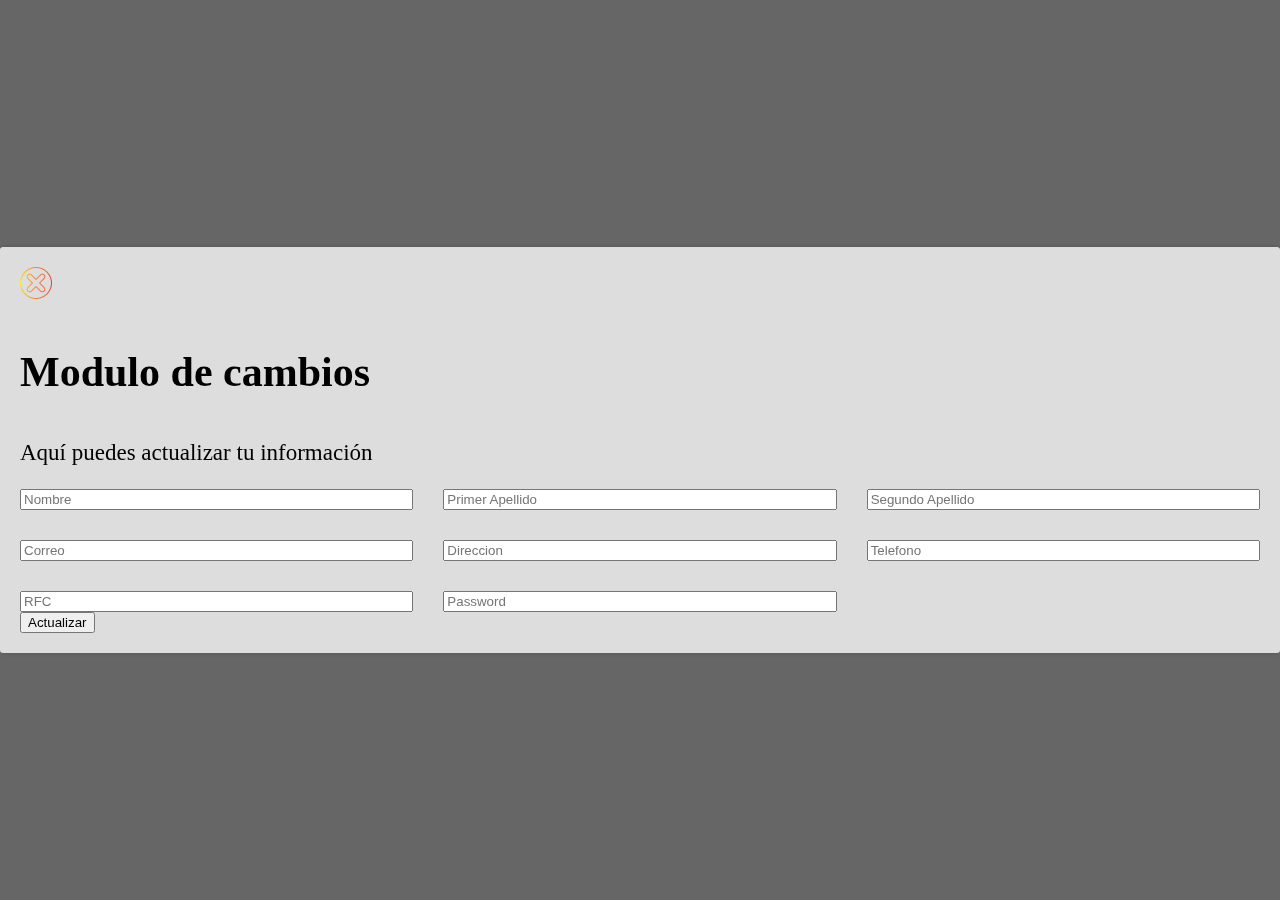
==== index.html @ e29eb9af "Arreglando BD" ====
<!DOCTYPE html>
<html lang="en">
<head>
    <meta charset="UTF-8">
    <meta http-equiv="X-UA-Compatible" content="IE=edge">
    <meta name="viewport" content="width=device-width, initial-scale=1.0">
    <link rel="stylesheet" href="/assets/css/style.css">
    <title>Document</title>
</head>
<body>
    <div class="overlay">
        <div class="popup container">
            <a href="#" id="btn_cerrar" class="cerrar_popup"><img src="/assets/img/boton-cerrar.png" alt=""></a>
            <h3>Modulo de cambios</h3>
            <p>Aquí puedes actualizar tu información</p>
            <div class="contenedor-inputs">
                <input type="text" placeholder="Nombre">
                <input type="text" placeholder="Primer Apellido">
                <input type="text" placeholder="Segundo Apellido">
                <input type="text" placeholder="Correo">
                <input type="text" placeholder="Direccion">
                <input type="text" placeholder="Telefono">
                <input type="text" placeholder="RFC">
                <input type="text" placeholder="Password">
            </div>
            <input type="submit" class="btn_submit" value="Actualizar">
        </div>
    </div>
</body>
</html>
---- assets/css/style.css ----
:root{
    --fuentePrincipal: 'Lato', sans-serif;
    --fuenteHeadings: 'Lobster Two', cursive;
    --grape: #94618e;
    --Eggplant: #88d317;
    --plum: #24041d;
    --shadow: #535353;


}
body{
    transition: all 500ms ease-out;
}
html{
    box-sizing: border-box;
    font-size: 62.5%;
}
*, :before, *:after{
    box-sizing: inherit;
}
/** Globales **/
a{
    text-decoration: none;
    font-size: 2.3rem;
}
h1, h2, h3, h4, h5{
    font-family: var(--fuenteHeadings);
    line-height: 1.2;
}
h1{
    font-size: 5.2rem;
}
h2{
    font-size: 4.5rem;
}
h3{
    font-size: 4.2rem;
}
h4{
    font-size: 3.8rem;
}
h5{
    font-size: 2.5rem;
}
img{
    max-width: 100%;
}
p{
    font-size: 2.3rem;
    font-weight: normal;
}
li{
    font-size: 1.8rem;
    font-weight: normal;
    margin-top: 5px;
}
@media(max-width:768px){
    p{
        font-size: 1.7rem;
    }
}
@media(max-width:450px){
    p{
        font-size: 1.3rem;
    }
}
.center{
    text-align: center;
}
a{
    color: var(--Eggplant);
}
a:hover{
    color: var(--Eggplant);
}
.titulo{
    color: var(--plum);
}
.blanco{
    color:#fff;
}
.font-10{
    font-size: 10px;
}
.espacio{
    height: 80px;
}
.contain{
    object-fit: contain;
}
/* Slider */
.lista{
    list-style: none;
}
.slide1{
background-image: url(/assets/img/s-1.jpg);
height: 100vh;
background-size: cover;
background-repeat: no-repeat;
background-position: top center;
}
.slide2{
background-image: url(/assets/img/s-2.jpg);
height: 100vh;
background-size: cover;
background-repeat: no-repeat;
background-position: top center;
}
.slide3{
background-image: url(/assets/img/s-3.jpg);
height: 100vh;
background-size: cover;
background-repeat: no-repeat;
background-position: top center;
}
.icono_carrusel{
    visibility: hidden;
}
.color{
    margin: 0 -15% -30px -15%;
    height: 103%;
    background-color: #24041d9f;
}

.resize{
    width: 0;
}
.flex{
   display: flex!important;
   text-align: center;
   justify-content: center;
   flex-direction: column;
}
.nosotros{
    display: grid;
    grid-template-columns: repeat(2, 1fr);
    gap: 50px;
}
.nosotros__imagen{
    display: flex;
    justify-content: center;
    align-items: center;
}
@media(max-width:768px){
    .nosotros{
        display: flex;
        flex-direction: column;
    }  
}
/*Tienda*/
.articulos{
    background-color: var(--grape);
}
.imagen__perro{
    background-image: url(/assets/img/perro1.jpg);
    height: 400px;
    background-size: cover;
    background-position: center center;
    background-repeat: no-repeat;
   /*  transition: all 500ms ease-out; */
}
.imagen__gato{
    background-image: url(/assets/img/gato1.jpg);
    height: 400px;
    background-size: cover;
    background-position: center center;
    background-repeat: no-repeat;
  
}
.imagen__otros{
    background-image: url(/assets/img/tortuga1.jpg);
    height: 400px;
    background-size: cover;
    background-position: center center;
    background-repeat: no-repeat;
}
.art_tarjetas{
    display: grid;
    grid-template-columns: repeat(3, 1fr);
}
@media(max-width:768px){
    .art_tarjetas{
        display: grid;
        grid-template-columns: repeat(2, 1fr);
    } 
    .art_tar-p{
        grid-column: 1 / 3;
    }
}
@media(max-width:430px){
    .art_tarjetas{
        display: flex;
        flex-direction: column;
    } 
}
/*Efecto Overlay */
.art1__perro{
    position: relative;
    overflow: hidden;
}
.capa{
    position: absolute;
    top: 0;
    width: 100%;
    height: 100%;
    background-color: #436b0794;
    transition: all 500ms ease-out;
    opacity: 0;
    text-align: center;
    padding: 2rem;
    display: flex;
    justify-content: center;
    flex-direction: column;
}
.capa:hover{
    opacity: 1;

}
.cuenta{
    border: 1px #e2e2e2 solid;
    padding: 2rem;
    border-radius: 30px;
    box-shadow: 10px 10px 10px rgb(189, 189, 189);
}
.btn{
    color: white;
    font-size: 2.5rem;
    background-color: var(--Eggplant);
    border-radius: 30px;
    box-shadow: 5px 5px 5px rgb(189, 189, 189);
}
@media(max-width:768px){
    .btn{
        width: 100%;
    }
}
.btn:hover{
    color: white;
    background-color: #588811;
}
.footer{
    background-color: var(--plum);
    background-image: url(/assets/img/footer-bg.png);
    background-size: cover;
}
.foot__imagen{
    display: flex;
    padding: 2rem;
}
@media(max-width:900px){
    .foot__imagen{
        justify-content: center;
    }
}
.grid{
    display: flex;
    justify-content: space-between;
}

.redes__imagenes{
    display: flex;
    justify-content: space-between;
    cursor: pointer;
}
@media(max-width:900px){
    .grid{
        display: flex;
        flex-direction: column;
    }
}
.footer-enlaces{
    font-size: 2rem;
    color: #fff;
    text-decoration: none;
    text-align: left;
    margin: 0;
    line-height: 1;
}
.footer-enlaces:hover{
    color: var(--Eggplant);
}
@media(max-width:800px){
    .footer-enlaces{
        font-size: 1.5rem;
        text-align: center;
    }
}
.terminos{
    margin-bottom: 1rem;
}
#QuienesSomos{
transition: all 300ms;;
}
/*Login*/
.body{
    background-image: url(/assets/img/pexels-tina-nord-7324407.jpg);    background-size: cover;
    background-repeat: no-repeat;
    background-position: center center;
    background-attachment: fixed;
}
main{
    width: 100%;
 padding: 20px;
 margin: auto;
 margin-top: 100px;
}
.contenedor__todo{
    width: 100%;
    max-width: 800px;
    margin: auto;
    position: relative;
}
.caja__trasera{
    width: 100%;
    display: flex;
    justify-content: center;
    backdrop-filter: blur(100%);
    background-color: #24041dea;

}
.caja__trasera div{
margin: 100px 40px;
transition: all 500ms;
}
.caja__trasera div p,
.caja__trasera div button{
    margin-top: 20px;
    
}
.caja__trasera button{
    padding: 10px 40px;
    background-color: transparent;
    font-size: 17px;
    font-weight: bold;
    cursor: pointer;
    color: #fff;
    outline: none;
    transition: all 300ms;
}
.caja__trasera button:hover{
    background-color: #fff;
    color: var(--plum);
}
@media(min-width:850px){
    .caja__trasera-login{
        display: block!important;
    }
    .caja__trasera-register{
        display: block!important;
    }

}
/* FORMULARIOS DEL LOGIN Y REGISTER */
.contenedor__login-register{
    display: flex;
    align-items: center;
    width: 100%;
    max-width: 380px;
    position: relative;
    top:-190px;
    left: 10px;

    transition: left 500ms cubic-bezier(0.175, 0.885, 0.320, 1.275);
}
.contenedor__login-register form{
    width: 100%;
    padding: 40px 20px;
    background: rgb(148,97,142);
    background: linear-gradient(27deg, rgba(148,97,142,1) 16%, rgba(223,145,214,1) 45%, rgba(148,97,142,1) 90%); 
    position: absolute;
    border-radius: 20px;
}
.contenedor__login-register form h2{
    text-align: center;
    margin-bottom: 20px;
    color: var(--plum);

}
.contenedor__login-register form input{
    width: 100%;
    margin-top: 0.5rem;
    padding: 10px;
    border: none;
    background: #f2f2f2;
    font-size: 16px;
    outline: none;
}
.contenedor__login-register form button{
    padding: 10px 40px;
    background-color: var(--plum);
    font-size: 17px;
    font-weight: bold;
    cursor: pointer;
    color: #fff;
    outline: none;
    transition: all 300ms;
    margin-top: 10px;
}
.contenedor__login-register form button:hover{
    background-color: #fff;
    color: var(--plum);   
}
.formulario__login{
    opacity: 1;
    display: block;
    padding:  72px 15px!important ;
    margin: 0;
}
.form__register{
    display: none;
}
.formulario__login input{
    margin: 2rem 0;
}
/* Trabajando en el RESPONSIVE WEB DESING*/
@media screen and (max-width: 850px){
    main{
        margin-top: 10px;
    }
    .caja__trasera{
        max-width: 350px;
        height: 300px;
        flex-direction: column;
        margin: auto;
    }

    .caja__trasera div{
        margin: 0;
        position: absolute;
    }
    /* Formularios */
    .contenedor__login-register{
        top:-40px;
        left: -3px;
        margin: auto;
    }
    .contenedor__login-register form{
        position: relative;
    }
    .formulario__login{
        padding: 35px 15px !important;
    }
}
.Qs{
    display: flex;
    justify-content: center;
}
.QS__titulo{
    border-left: 15px var(--plum) solid;
    width: 30%;
}
.Qs__span{
    font-weight: bold;
    font-size: 4rem;
    color: var(--plum);
    font-family: var(--fuenteHeadings);
}
@media (max-width:1148px) {
    .QS__titulo{
        width: 50%;
    }
}
@media (max-width:500px) {
    .QS__titulo{
        width: 80%;
    }
}
.Qs_card{
    margin-top: 10px;
    border: 2px var(--plum) dashed;
}
.Petempresa{
    display: grid;
    grid-template-columns: repeat(2, 1fr);
    background-image: url(/petfashion\(2\)/assets/img/perrocontraje.jpg);
    background-position: center center;
    background-repeat: no-repeat;
    background-size: cover;
    background-attachment: fixed;
    text-align: justify;
    line-height: 1.2;
}
@media(max-width:900px){
    .Petempresa{
        background-position: 85% center;
    }
}
.mision, .vision {
    padding: 5rem 2rem;
    color: #fff;
}
.mision{
    background-color: #535353b0;
}
.vision{
    background-color:  #94618ebe;
}
ul.conimagen {list-style-image:url("/assets/img/pata.png");

    list-style-position:inside;}
/*Tabla*/
.bg-verde{
    background-color: var(--Eggplant);
}
.margin-cero{
    margin: 0;
}
.grid-2{
    display: grid;
    grid-template-columns: repeat(2, 1fr);
}
@media (max-width:500px) {
    .grid-2{
        display: flex;
        justify-content: center;
        flex-wrap: wrap;
    }
}
.tabla{
    margin-right: 10px;
    border-radius: 20px;
}
.celda{
    background-color: #fff;
    border: 2px var(--grape) solid;
    border-bottom: none;
    font-size: 1.5rem;
    padding: 1rem;
}
.celda:last-of-type{
    border-bottom: 2px var(--grape) solid;
}
.bg-morado{
    background-color: var(--grape);
    color: #fff;
}
/* facturacion */
.campo__field{
     width: 100%;
    margin-top: 0.5rem;
    padding: 10px;
    border: none;
    background: #f2f2f2;
    font-size: 16px;
    outline: none;
}
.boton{
    padding: 10px 40px;
    background-color: var(--plum);
    font-size: 17px;
    font-weight: bold;
    cursor: pointer;
    color: #fff;
    outline: none;
    transition: all 300ms;
    margin-top: 10px;
}
.boton:hover{
    background-color: #fff;
    color: var(--plum);
}
.formulario{
    background-color: #e1e1e1;
    padding: 2rem;
    border-left: 5px var(--shadow) solid;
    border-bottom: 5px var(--shadow) solid;
    border-radius: 20px;
}
/* overlay */
.overlay{
    background-color: rgba(0, 0, 0, 0.6);
    position: fixed;
    top: 0;
    bottom: 0;
    left: 0;
    right: 0;
    display: flex;
    flex-direction: column;
    justify-content: center;
    transition: .3 ease all;
   
}
.inactive{
    visibility: hidden;
}
.active{
    visibility: visible;
}
.contenedor-inputs{
    display: grid;
    grid-template-columns: repeat(3, 1fr);
    gap: 3rem;
}

.w-60{
    width: 20%;
}
@media (max-width:1100px) {
    .w-60{
        width: 40%;
    }
}
@media (max-width:768px) {
    .w-60{
        width: 100%;
    }
    .contenedor-inputs{
        display: grid;
        grid-template-columns: repeat(2, 1fr);
        gap: 1rem;
    }
}
.popup{
    background-color: #dddddd;
    box-shadow: 0px 0px 5px 0px var(--shadow);
    border-radius: 3px;
    padding: 20px;


}
.grid-cards{
    display: grid;
    grid-template-columns: repeat(3, 1fr);
    gap: 5rem
}
@media (max-width:768px) {
    .grid-cards{
        display: flex;
        justify-content: space-evenly;
        flex-wrap: wrap;
        gap: 5rem
    }
}
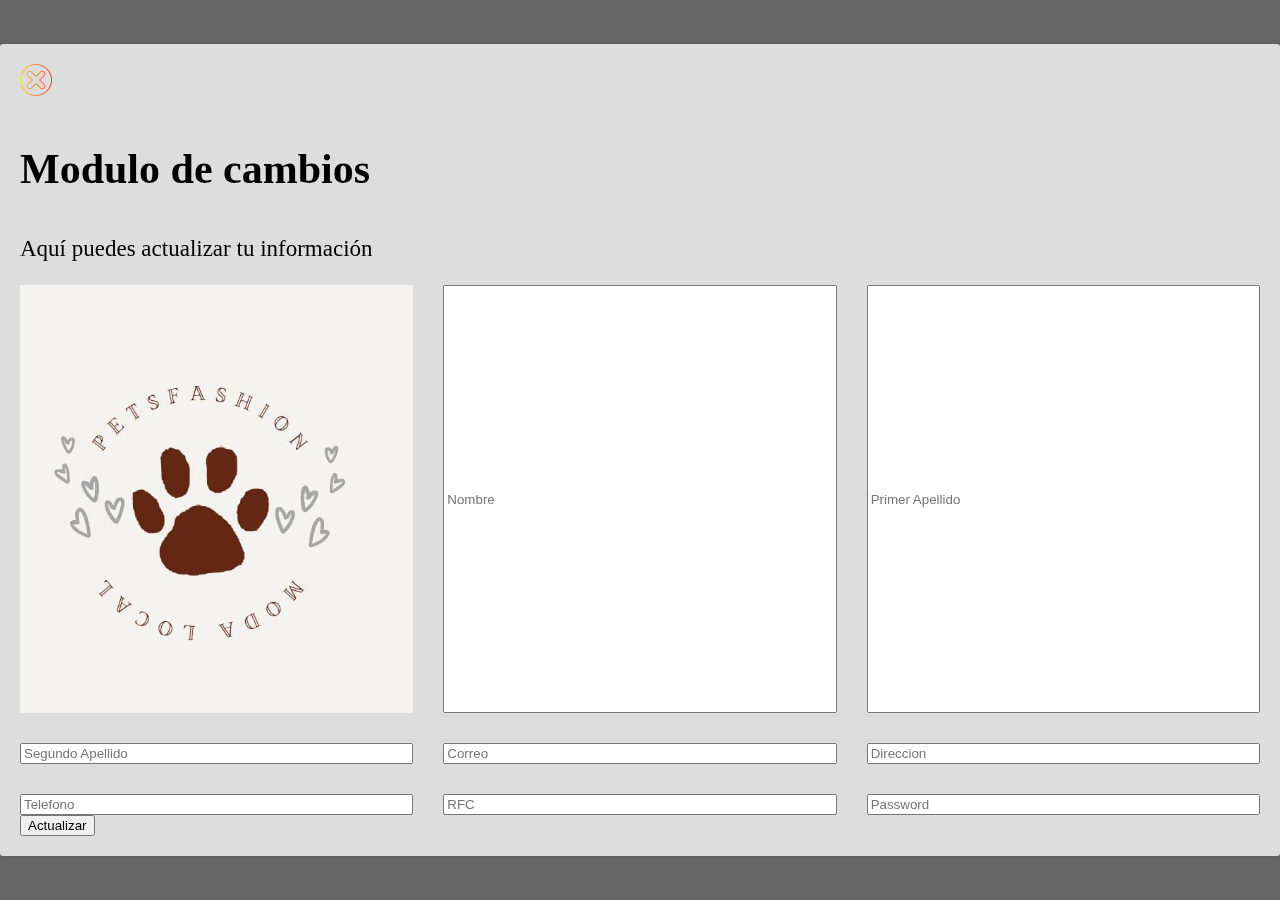
==== commit 163f0f63: "carrousel y contacto" ====
--- a/index.html
+++ b/index.html
@@ -14,6 +14,7 @@
             <h3>Modulo de cambios</h3>
             <p>Aquí puedes actualizar tu información</p>
             <div class="contenedor-inputs">
+                <img src="/assets/img/logo.jpg" alt="">
                 <input type="text" placeholder="Nombre">
                 <input type="text" placeholder="Primer Apellido">
                 <input type="text" placeholder="Segundo Apellido">
--- a/assets/css/style.css
+++ b/assets/css/style.css
@@ -87,6 +87,9 @@
 }
 .contain{
     object-fit: contain;
+}
+.cover{
+    object-fit: cover;
 }
 /* Slider */
 .lista{
@@ -630,4 +633,266 @@
         flex-wrap: wrap;
         gap: 5rem
     }
-}+}
+/* carousel */
+.heading {
+    text-align: center;
+    color: #454343;
+    font-size: 30px;
+    font-weight: 700;
+    position: relative;
+    margin-bottom: 70px;
+    text-transform: uppercase;
+    z-index: 999;
+}
+.white-heading{
+    color: #ffffff;
+}
+.heading:after {
+    content: ' ';
+    position: absolute;
+    top: 100%;
+    left: 50%;
+    height: 40px;
+    width: 180px;
+    border-radius: 4px;
+    transform: translateX(-50%);
+    background: url(img/heading-line.png);
+    background-repeat: no-repeat;
+    background-position: center;
+}
+.white-heading:after {
+    background: url(https://i.ibb.co/d7tSD1R/heading-line-white.png);
+    background-repeat: no-repeat;
+    background-position: center;
+}
+
+.heading span {
+    font-size: 18px;
+    display: block;
+    font-weight: 500;
+}
+.white-heading span {
+    color: #ffffff;
+}
+/*-----Testimonial-------*/
+
+.testimonial:after {
+    position: absolute;
+    top: -0 !important;
+    left: 0;
+    content: " ";
+    background: url(img/testimonial.bg-top.png);
+    background-size: 100% 100px;
+    width: 100%;
+    height: 100px;
+    float: left;
+    z-index: 99;
+}
+
+.testimonial {
+    min-height: 375px;
+    position: relative;
+    background: url(https://i.ibb.co/PTJDkgb/testimonials.jpg);
+    padding-top: 50px;
+    padding-bottom: 50px;
+    background-position: center;
+        background-size: cover;
+}
+#testimonial4 .carousel-inner:hover{
+  cursor: -moz-grab;
+  cursor: -webkit-grab;
+}
+#testimonial4 .carousel-inner:active{
+  cursor: -moz-grabbing;
+  cursor: -webkit-grabbing;
+}
+#testimonial4 .carousel-inner .item{
+  overflow: hidden;
+}
+
+.testimonial4_indicators .carousel-indicators{
+  left: 0;
+  margin: 0;
+  width: 100%;
+  font-size: 0;
+  height: 20px;
+  bottom: 15px;
+  padding: 0 5px;
+  cursor: e-resize;
+  overflow-x: auto;
+  overflow-y: hidden;
+  position: absolute;
+  text-align: center;
+  white-space: nowrap;
+}
+.testimonial4_indicators .carousel-indicators li{
+  padding: 0;
+  width: 14px;
+  height: 14px;
+  border: none;
+  text-indent: 0;
+  margin: 2px 3px;
+  cursor: pointer;
+  display: inline-block;
+  background: #ffffff;
+  -webkit-border-radius: 100%;
+  border-radius: 100%;
+}
+.testimonial4_indicators .carousel-indicators .active{
+  padding: 0;
+  width: 14px;
+  height: 14px;
+  border: none;
+  margin: 2px 3px;
+  background-color: #9dd3af;
+  -webkit-border-radius: 100%;
+  border-radius: 100%;
+}
+.testimonial4_indicators .carousel-indicators::-webkit-scrollbar{
+  height: 3px;
+}
+.testimonial4_indicators .carousel-indicators::-webkit-scrollbar-thumb{
+  background: #eeeeee;
+  -webkit-border-radius: 0;
+  border-radius: 0;
+}
+
+.testimonial4_control_button .carousel-control{
+  top: 175px;
+  opacity: 1;
+  width: 40px;
+  bottom: auto;
+  height: 40px;
+  font-size: 10px;
+  cursor: pointer;
+  font-weight: 700;
+  overflow: hidden;
+  line-height: 38px;
+  text-shadow: none;
+  text-align: center;
+  position: absolute;
+  background: transparent;
+  border: 2px solid #ffffff;
+  -webkit-border-radius: 100%;
+  border-radius: 100%;
+  -webkit-box-shadow: none;
+  box-shadow: none;
+  -webkit-transition: all 0.6s cubic-bezier(0.3,1,0,1);
+  transition: all 0.6s cubic-bezier(0.3,1,0,1);
+}
+.testimonial4_control_button .carousel-control.left{
+  left: 7%;
+  top: 50%;
+  right: auto;
+}
+.testimonial4_control_button .carousel-control.right{
+  right: 7%;
+  top: 50%;
+  left: auto;
+}
+.testimonial4_control_button .carousel-control.left:hover,
+.testimonial4_control_button .carousel-control.right:hover{
+  color: #000;
+  background: #fff;
+  border: 2px solid #fff;
+}
+
+.testimonial4_header{
+  top: 0;
+  left: 0;
+  bottom: 0;
+  width: 550px;
+  display: block;
+  margin: 30px auto;
+  text-align: center;
+  position: relative;
+}
+.testimonial4_header h4{
+  color: #ffffff;
+  font-size: 30px;
+  font-weight: 600;
+  position: relative;
+  letter-spacing: 1px;
+
+}
+
+.testimonial4_slide{
+  top: 0;
+  left: 0;
+  right: 0;
+  bottom: 0;
+  width: 70%;
+  margin: auto;
+  padding: 20px;
+  position: relative;
+  text-align: center;
+}
+.testimonial4_slide img {
+    top: 0;
+    left: 0;
+    right: 0;
+    width: 136px;
+    height: 136px;
+    margin: auto;
+    display: block;
+    color: #f2f2f2;
+    font-size: 18px;
+    line-height: 46px;
+    text-align: center;
+    position: relative;
+    border-radius: 50%;
+    box-shadow: -6px 6px 6px rgba(0, 0, 0, 0.23);
+    -moz-box-shadow: -6px 6px 6px rgba(0, 0, 0, 0.23);
+    -o-box-shadow: -6px 6px 6px rgba(0, 0, 0, 0.23);
+    -webkit-box-shadow: -6px 6px 6px rgba(0, 0, 0, 0.23);
+}
+.testimonial4_slide p {
+    color: #ffffff;
+    font-size: 20px;
+    line-height: 1.4;
+    margin: 40px 0 20px 0;
+}
+.testimonial4_slide h5 {
+  color: var(--Eggplant);
+  font-size: 22px;
+}
+
+.testimonial .carousel {
+	padding-bottom:50px;
+}
+.testimonial .carousel-control-next-icon, .testimonial .carousel-control-prev-icon {
+    width: 35px;
+    height: 35px;
+}
+
+/* ------testimonial  close-------*/
+.parallax{
+    background-image: url(/petfashion\(2\)/assets/img/perrocontraje.jpg);
+    background-position: center center;
+    background-repeat: no-repeat;
+    background-size: cover;
+    background-attachment: fixed;
+    
+}
+.bg-prin{
+    background-color: #94618e9d;
+}
+.Creadoras{
+    display: grid;
+    grid-template-columns: repeat(2, 1fr);
+}
+/* Contacto */
+.inputs__contacto{
+    width: 100%;
+    margin-top: 0.5rem;
+    padding: 10px;
+    font-size: 16px;
+    outline: none;
+}
+.mensaje-bien{
+    background-color: #caff7b;
+    color: #88d317;
+    text-transform: uppercase;
+    text-align: center;
+}
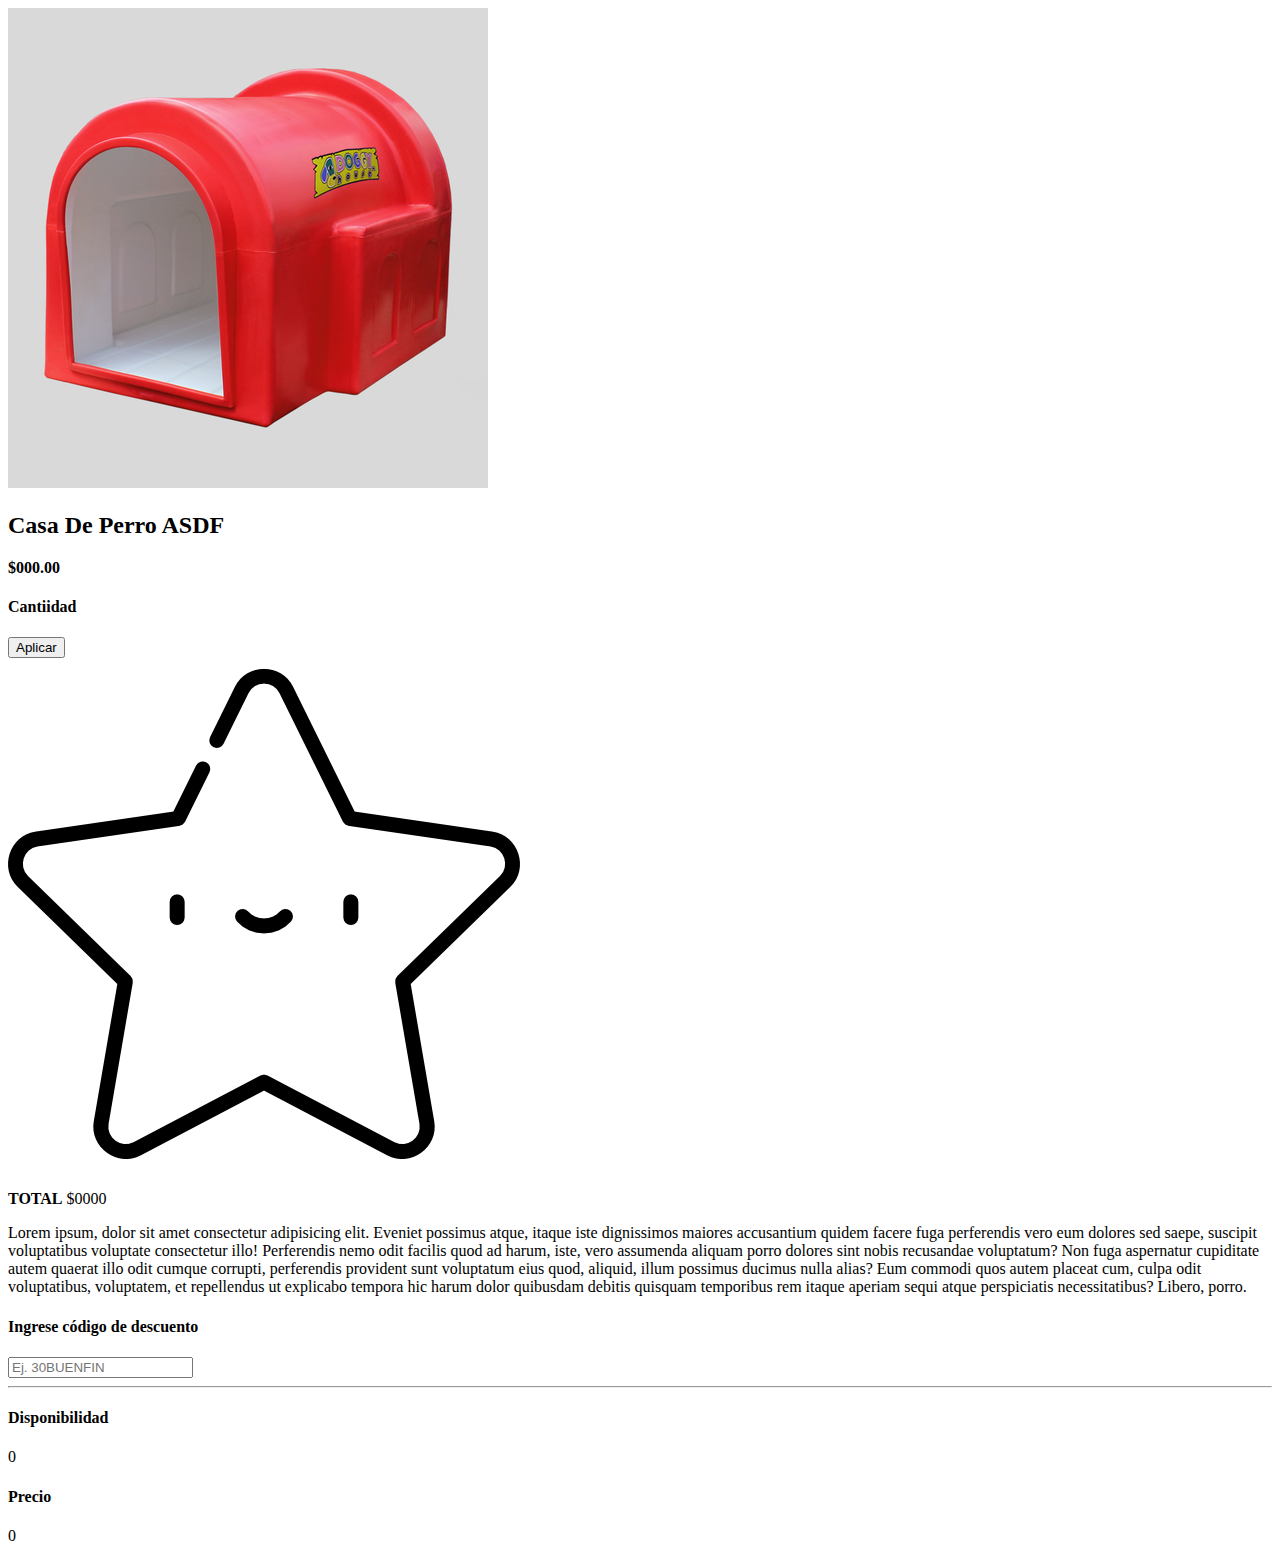
==== commit e59df7d5: "Catalogo completo" ====
--- a/index.html
+++ b/index.html
@@ -4,28 +4,38 @@
     <meta charset="UTF-8">
     <meta http-equiv="X-UA-Compatible" content="IE=edge">
     <meta name="viewport" content="width=device-width, initial-scale=1.0">
-    <link rel="stylesheet" href="/assets/css/style.css">
+    <link rel="stylesheet" href="/petfashion(2)/assets/css/style.css">
     <title>Document</title>
 </head>
 <body>
-    <div class="overlay">
-        <div class="popup container">
-            <a href="#" id="btn_cerrar" class="cerrar_popup"><img src="/assets/img/boton-cerrar.png" alt=""></a>
-            <h3>Modulo de cambios</h3>
-            <p>Aquí puedes actualizar tu información</p>
-            <div class="contenedor-inputs">
-                <img src="/assets/img/logo.jpg" alt="">
-                <input type="text" placeholder="Nombre">
-                <input type="text" placeholder="Primer Apellido">
-                <input type="text" placeholder="Segundo Apellido">
-                <input type="text" placeholder="Correo">
-                <input type="text" placeholder="Direccion">
-                <input type="text" placeholder="Telefono">
-                <input type="text" placeholder="RFC">
-                <input type="text" placeholder="Password">
+    <div class="container">
+        <div class="producto">
+            <div class="imagen-p">
+                <img src="/assets/img/casa_perro.png" alt="">
             </div>
-            <input type="submit" class="btn_submit" value="Actualizar">
+            <div class="texto">
+                <h2>Casa De Perro ASDF</h2>
+                <div class="flex-prod">
+                    <p><strong>$000.00</strong></p>
+                    <div class="cantidad">
+                        <h4>Cantiidad</h4>
+                        <input type="hidden" value="" name="cantidad" id="">
+                        <button>Aplicar</button>
+                    </div>
+                </div>
+                <img src="/assets/img/estrella.png" alt="">
+                <form action="" method="POST">
+                    <p><strong>TOTAL</strong> $0000</p>
+                </form>
+                <p>Lorem ipsum, dolor sit amet consectetur adipisicing elit. Eveniet possimus atque, itaque iste dignissimos maiores accusantium quidem facere fuga perferendis vero eum dolores sed saepe, suscipit voluptatibus voluptate consectetur illo! Perferendis nemo odit facilis quod ad harum, iste, vero assumenda aliquam porro dolores sint nobis recusandae voluptatum? Non fuga aspernatur cupiditate autem quaerat illo odit cumque corrupti, perferendis provident sunt voluptatum eius quod, aliquid, illum possimus ducimus nulla alias? Eum commodi quos autem placeat cum, culpa odit voluptatibus, voluptatem, et repellendus ut explicabo tempora hic harum dolor quibusdam debitis quisquam temporibus rem itaque aperiam sequi atque perspiciatis necessitatibus? Libero, porro.</p>
+                <h4>Ingrese código de descuento</h4>
+                <input type="text" placeholder="Ej. 30BUENFIN">
+                <hr>
+                <h4>Disponibilidad</h4> <p>0</p>
+                <h4>Precio</h4>
+                <p>0</p>
+                
+            </div>
         </div>
-    </div>
 </body>
 </html>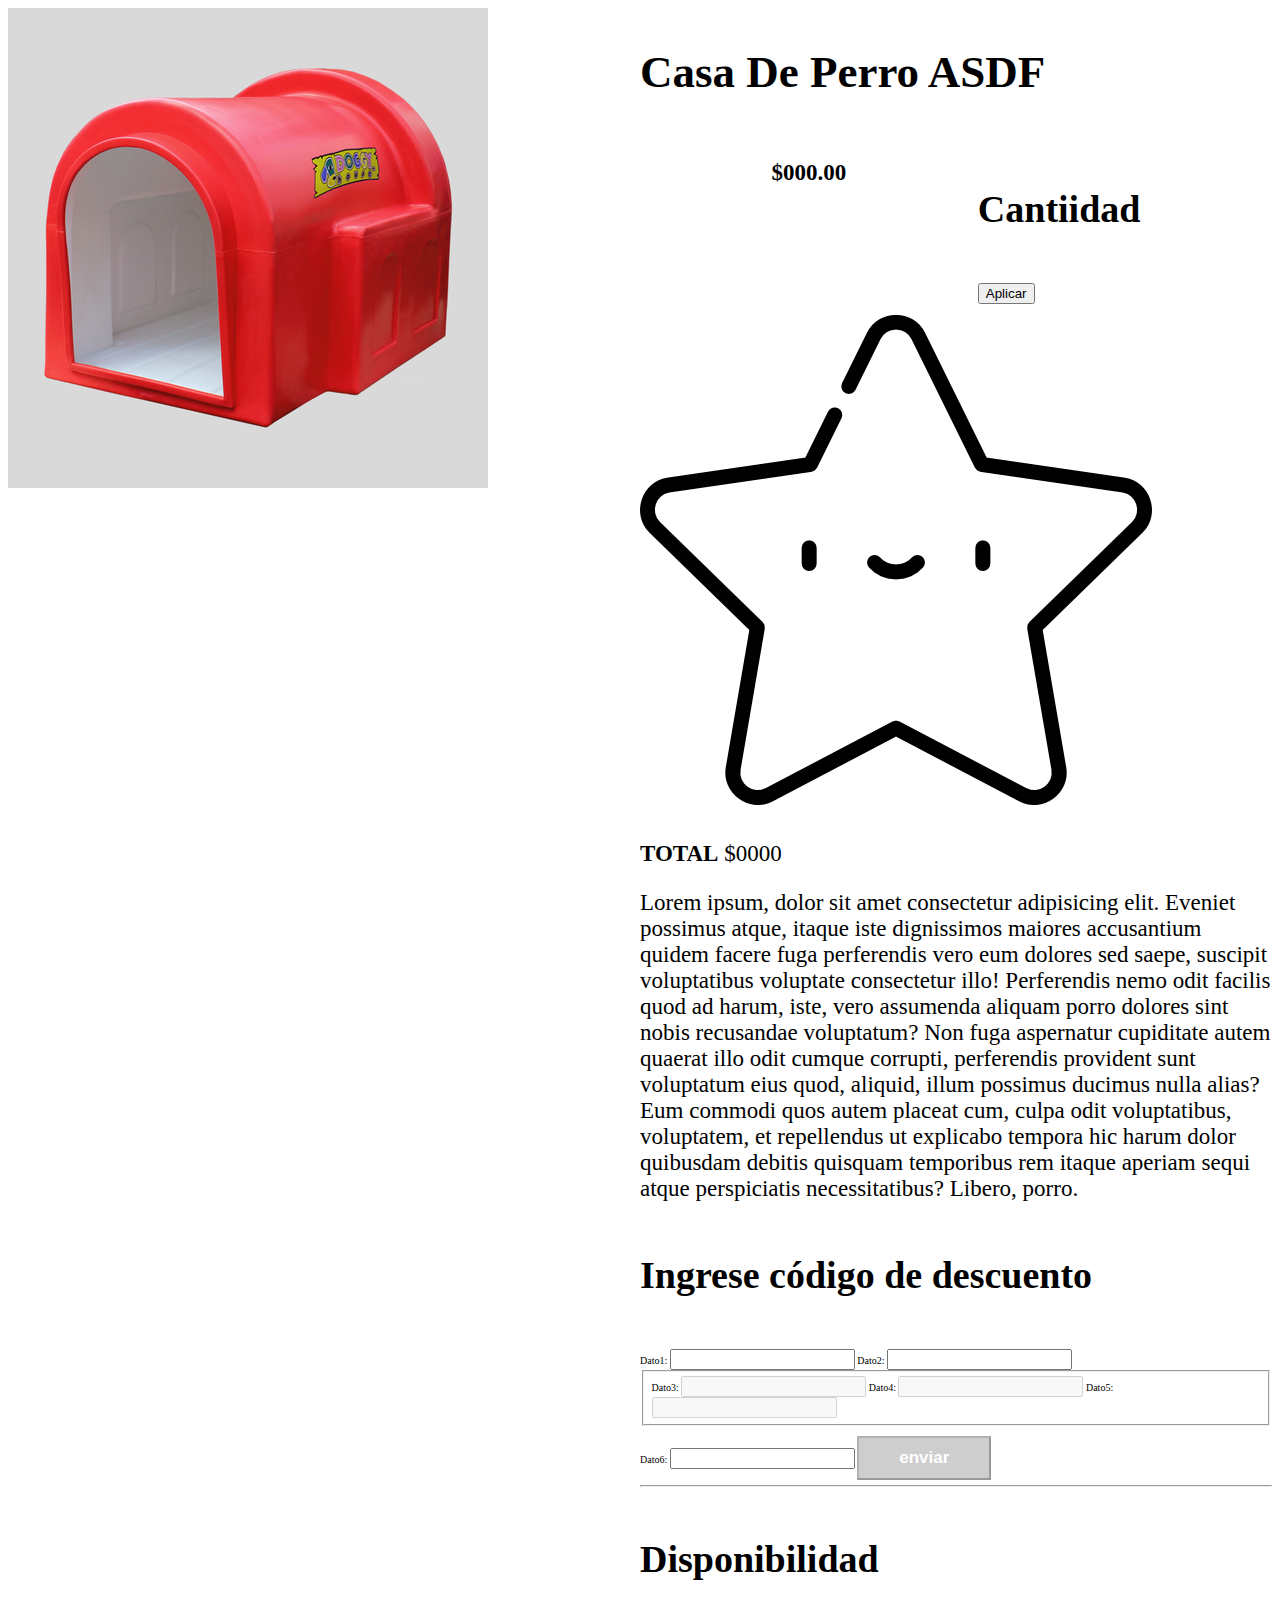
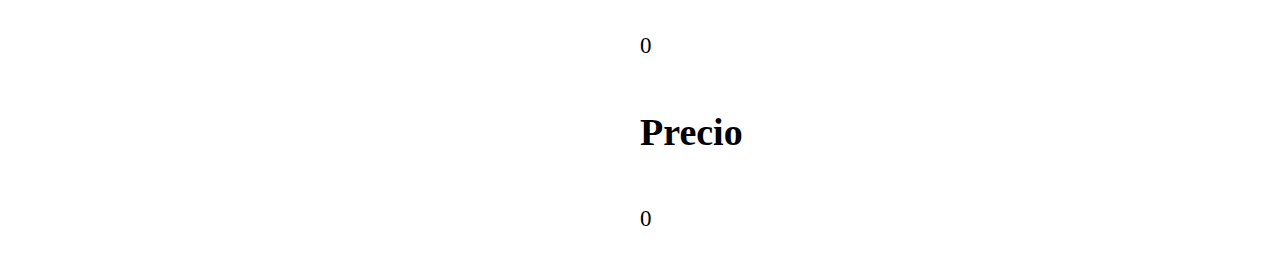
==== commit 2ec1ba77: "catalogo, ficha tecnica y buscador" ====
--- a/index.html
+++ b/index.html
@@ -4,7 +4,9 @@
     <meta charset="UTF-8">
     <meta http-equiv="X-UA-Compatible" content="IE=edge">
     <meta name="viewport" content="width=device-width, initial-scale=1.0">
-    <link rel="stylesheet" href="/petfashion(2)/assets/css/style.css">
+    <link rel="stylesheet" href="assets/css/style.css">
+    <link type="text/css" rel="stylesheet" href="/petfashion(2)//assets/css/normalize.css">
+    <link type="text/css" rel="stylesheet" href="/petfashion(2)/assets/css/style.css">
     <title>Document</title>
 </head>
 <body>
@@ -29,7 +31,17 @@
                 </form>
                 <p>Lorem ipsum, dolor sit amet consectetur adipisicing elit. Eveniet possimus atque, itaque iste dignissimos maiores accusantium quidem facere fuga perferendis vero eum dolores sed saepe, suscipit voluptatibus voluptate consectetur illo! Perferendis nemo odit facilis quod ad harum, iste, vero assumenda aliquam porro dolores sint nobis recusandae voluptatum? Non fuga aspernatur cupiditate autem quaerat illo odit cumque corrupti, perferendis provident sunt voluptatum eius quod, aliquid, illum possimus ducimus nulla alias? Eum commodi quos autem placeat cum, culpa odit voluptatibus, voluptatem, et repellendus ut explicabo tempora hic harum dolor quibusdam debitis quisquam temporibus rem itaque aperiam sequi atque perspiciatis necessitatibus? Libero, porro.</p>
                 <h4>Ingrese código de descuento</h4>
-                <input type="text" placeholder="Ej. 30BUENFIN">
+                <form>
+                    Dato1: <input type="text" name="name1">
+                    Dato2: <input type="text" name="name2">
+                    <fieldset disabled>
+                       Dato3: <input type="text" name="name3">
+                       Dato4: <input type="text" name="name1">
+                       Dato5: <input type="text" name="name2">
+                    </fieldset>
+                    Dato6: <input type="text" name="name3">
+                    <input type="submit" class="boton" value="enviar" disabled>
+                 </form> 
                 <hr>
                 <h4>Disponibilidad</h4> <p>0</p>
                 <h4>Precio</h4>
--- a/assets/css/style.css
+++ b/assets/css/style.css
@@ -0,0 +1,990 @@
+:root{
+    --fuentePrincipal: 'Lato', sans-serif;
+    --fuenteHeadings: 'Lobster Two', cursive;
+    --grape: #94618e;
+    --Eggplant: #88d317;
+    --plum: #24041d;
+    --shadow: #535353;
+
+
+}
+body{
+    transition: all 500ms ease-out;
+}
+html{
+    box-sizing: border-box;
+    font-size: 62.5%;
+}
+*, :before, *:after{
+    box-sizing: inherit;
+}
+/** Globales **/
+a{
+    text-decoration: none;
+    font-size: 2.3rem;
+}
+h1, h2, h3, h4, h5{
+    font-family: var(--fuenteHeadings);
+    line-height: 1.2;
+}
+h1{
+    font-size: 5.2rem;
+}
+h2{
+    font-size: 4.5rem;
+}
+h3{
+    font-size: 4.2rem;
+}
+h4{
+    font-size: 3.8rem;
+}
+h5{
+    font-size: 2.5rem;
+}
+img{
+    max-width: 100%;
+}
+p{
+    font-size: 2.3rem;
+    font-weight: normal;
+}
+li{
+    font-size: 1.8rem;
+    font-weight: normal;
+    margin-top: 5px;
+}
+@media(max-width:768px){
+    p{
+        font-size: 1.7rem;
+    }
+}
+@media(max-width:450px){
+    p{
+        font-size: 1.3rem;
+    }
+}
+.center{
+    text-align: center;
+}
+a{
+    color: var(--Eggplant);
+}
+a:hover{
+    color: var(--Eggplant);
+}
+.titulo{
+    color: var(--plum);
+}
+.blanco{
+    color:#fff;
+}
+.font-10{
+    font-size: 10px;
+}
+.espacio{
+    height: 80px;
+}
+.contain{
+    object-fit: contain;
+}
+.cover{
+    object-fit: cover;
+}
+.pt-8{
+    padding-top: 5rem;
+    padding-bottom: 1rem;
+}
+.left{
+    text-align: left;
+}
+.w-80{
+    width: 60%;
+}
+.w-100{
+    width: 100%!important;
+}
+@media(max-width:768px){
+    .w-80{
+        width: 100%;
+    }
+    .w-100{
+        width: 100%!important;
+        height: 280px;
+    }
+}
+/* Slider */
+.lista{
+    list-style: none;
+}
+.slide1{
+background-image: url(/assets/img/s-1.jpg);
+height: 100vh;
+background-size: cover;
+background-repeat: no-repeat;
+background-position: top center;
+}
+.slide2{
+background-image: url(/assets/img/s-2.jpg);
+height: 100vh;
+background-size: cover;
+background-repeat: no-repeat;
+background-position: top center;
+}
+.slide3{
+background-image: url(/assets/img/s-3.jpg);
+height: 100vh;
+background-size: cover;
+background-repeat: no-repeat;
+background-position: top center;
+}
+.icono_carrusel{
+    visibility: hidden;
+}
+.color{
+    margin: 0 -15% -30px -15%;
+    height: 103%;
+    background-color: #24041d9f;
+}
+.pointer{
+    cursor: pointer;
+}
+.resize{
+    width: 0;
+}
+.flex{
+   display: flex!important;
+   text-align: center;
+   justify-content: center;
+   flex-direction: column;
+}
+.nosotros{
+    display: grid;
+    grid-template-columns: repeat(2, 1fr);
+    gap: 50px;
+}
+.nosotros__imagen{
+    display: flex;
+    justify-content: center;
+    align-items: center;
+}
+@media(max-width:768px){
+    .nosotros{
+        display: flex;
+        flex-direction: column;
+    }  
+}
+/*Tienda*/
+.articulos{
+    background-color: var(--grape);
+}
+.imagen__perro{
+    background-image: url(/assets/img/perro1.jpg);
+    height: 400px;
+    background-size: cover;
+    background-position: center center;
+    background-repeat: no-repeat;
+   /*  transition: all 500ms ease-out; */
+}
+.imagen__gato{
+    background-image: url(/assets/img/gato1.jpg);
+    height: 400px;
+    background-size: cover;
+    background-position: center center;
+    background-repeat: no-repeat;
+  
+}
+.imagen__otros{
+    background-image: url(/assets/img/tortuga1.jpg);
+    height: 400px;
+    background-size: cover;
+    background-position: center center;
+    background-repeat: no-repeat;
+}
+.art_tarjetas{
+    display: grid;
+    grid-template-columns: repeat(3, 1fr);
+}
+@media(max-width:768px){
+    .art_tarjetas{
+        display: grid;
+        grid-template-columns: repeat(2, 1fr);
+    } 
+    .art_tar-p{
+        grid-column: 1 / 3;
+    }
+}
+@media(max-width:430px){
+    .art_tarjetas{
+        display: flex;
+        flex-direction: column;
+    } 
+}
+/*Efecto Overlay */
+.art1__perro{
+    position: relative;
+    overflow: hidden;
+}
+.capa{
+    position: absolute;
+    top: 0;
+    width: 100%;
+    height: 100%;
+    background-color: #436b0794;
+    transition: all 500ms ease-out;
+    opacity: 0;
+    text-align: center;
+    padding: 2rem;
+    display: flex;
+    justify-content: center;
+    flex-direction: column;
+}
+.capa:hover{
+    opacity: 1;
+
+}
+.cuenta{
+    border: 1px #e2e2e2 solid;
+    padding: 2rem;
+    border-radius: 30px;
+    box-shadow: 10px 10px 10px rgb(189, 189, 189);
+}
+.btn{
+    color: white;
+    font-size: 2.5rem;
+    background-color: var(--Eggplant);
+    border-radius: 30px;
+    box-shadow: 5px 5px 5px rgb(189, 189, 189);
+    padding: 0 5px;
+}
+@media(max-width:768px){
+    .btn{
+        width: 100%;
+    }
+}
+.btn:hover{
+    color: white;
+    background-color: #588811;
+}
+.footer{
+    background-color: var(--plum);
+    background-image: url(/assets/img/footer-bg.png);
+    background-size: cover;
+}
+.foot__imagen{
+    display: flex;
+    padding: 2rem;
+}
+@media(max-width:900px){
+    .foot__imagen{
+        justify-content: center;
+    }
+}
+.grid{
+    display: flex;
+    justify-content: space-between;
+}
+
+.redes__imagenes{
+    display: flex;
+    justify-content: space-between;
+    cursor: pointer;
+}
+@media(max-width:900px){
+    .grid{
+        display: flex;
+        flex-direction: column;
+    }
+}
+.footer-enlaces{
+    font-size: 2rem;
+    color: #fff;
+    text-decoration: none;
+    text-align: left;
+    margin: 0;
+    line-height: 1;
+}
+.footer-enlaces:hover{
+    color: var(--Eggplant);
+}
+@media(max-width:800px){
+    .footer-enlaces{
+        font-size: 1.5rem;
+        text-align: center;
+    }
+}
+.terminos{
+    margin-bottom: 1rem;
+}
+#QuienesSomos{
+transition: all 300ms;;
+}
+/*Login*/
+.body{
+    background-image: url(/assets/img/pexels-tina-nord-7324407.jpg);    background-size: cover;
+    background-repeat: no-repeat;
+    background-position: center center;
+    background-attachment: fixed;
+}
+main{
+    width: 100%;
+ padding: 20px;
+ margin: auto;
+ margin-top: 100px;
+}
+.contenedor__todo{
+    width: 100%;
+    max-width: 800px;
+    margin: auto;
+    position: relative;
+}
+.caja__trasera{
+    width: 100%;
+    display: flex;
+    justify-content: center;
+    backdrop-filter: blur(100%);
+    background-color: #24041dea;
+
+}
+.caja__trasera div{
+margin: 100px 40px;
+transition: all 500ms;
+}
+.caja__trasera div p,
+.caja__trasera div button{
+    margin-top: 20px;
+    
+}
+.caja__trasera button{
+    padding: 10px 40px;
+    background-color: transparent;
+    font-size: 17px;
+    font-weight: bold;
+    cursor: pointer;
+    color: #fff;
+    outline: none;
+    transition: all 300ms;
+}
+.caja__trasera button:hover{
+    background-color: #fff;
+    color: var(--plum);
+}
+@media(min-width:850px){
+    .caja__trasera-login{
+        display: block!important;
+    }
+    .caja__trasera-register{
+        display: block!important;
+    }
+
+}
+/* FORMULARIOS DEL LOGIN Y REGISTER */
+.contenedor__login-register{
+    display: flex;
+    align-items: center;
+    width: 100%;
+    max-width: 380px;
+    position: relative;
+    top:-190px;
+    left: 10px;
+
+    transition: left 500ms cubic-bezier(0.175, 0.885, 0.320, 1.275);
+}
+.contenedor__login-register form{
+    width: 100%;
+    padding: 40px 20px;
+    background: rgb(148,97,142);
+    background: linear-gradient(27deg, rgba(148,97,142,1) 16%, rgba(223,145,214,1) 45%, rgba(148,97,142,1) 90%); 
+    position: absolute;
+    border-radius: 20px;
+}
+.contenedor__login-register form h2{
+    text-align: center;
+    margin-bottom: 20px;
+    color: var(--plum);
+
+}
+.contenedor__login-register form input{
+    width: 100%;
+    margin-top: 0.5rem;
+    padding: 10px;
+    border: none;
+    background: #f2f2f2;
+    font-size: 16px;
+    outline: none;
+}
+.contenedor__login-register form button{
+    padding: 10px 40px;
+    background-color: var(--plum);
+    font-size: 17px;
+    font-weight: bold;
+    cursor: pointer;
+    color: #fff;
+    outline: none;
+    transition: all 300ms;
+    margin-top: 10px;
+}
+.contenedor__login-register form button:hover{
+    background-color: #fff;
+    color: var(--plum);   
+}
+.formulario__login{
+    opacity: 1;
+    display: block;
+    padding:  72px 15px!important ;
+    margin: 0;
+}
+.form__register{
+    display: none;
+}
+.formulario__login input{
+    margin: 2rem 0;
+}
+/* Trabajando en el RESPONSIVE WEB DESING*/
+@media screen and (max-width: 850px){
+    main{
+        margin-top: 10px;
+    }
+    .caja__trasera{
+        max-width: 350px;
+        height: 300px;
+        flex-direction: column;
+        margin: auto;
+    }
+
+    .caja__trasera div{
+        margin: 0;
+        position: absolute;
+    }
+    /* Formularios */
+    .contenedor__login-register{
+        top:-40px;
+        left: -3px;
+        margin: auto;
+    }
+    .contenedor__login-register form{
+        position: relative;
+    }
+    .formulario__login{
+        padding: 35px 15px !important;
+    }
+}
+.Qs{
+    display: flex;
+    justify-content: center;
+}
+.QS__titulo{
+    border-left: 15px var(--plum) solid;
+    width: 30%;
+}
+.Qs__span{
+    font-weight: bold;
+    font-size: 4rem;
+    color: var(--plum);
+    font-family: var(--fuenteHeadings);
+}
+@media (max-width:1148px) {
+    .QS__titulo{
+        width: 50%;
+    }
+}
+@media (max-width:500px) {
+    .QS__titulo{
+        width: 80%;
+    }
+}
+.Qs_card{
+    margin-top: 10px;
+    border: 2px var(--plum) dashed;
+}
+.Petempresa{
+    display: grid;
+    grid-template-columns: repeat(2, 1fr);
+    background-image: url(/petfashion\(2\)/assets/img/perrocontraje.jpg);
+    background-position: center center;
+    background-repeat: no-repeat;
+    background-size: cover;
+    background-attachment: fixed;
+    text-align: justify;
+    line-height: 1.2;
+}
+@media(max-width:900px){
+    .Petempresa{
+        background-position: 85% center;
+    }
+}
+.mision, .vision {
+    padding: 5rem 2rem;
+    color: #fff;
+}
+.mision{
+    background-color: #535353b0;
+}
+.vision{
+    background-color:  #94618ebe;
+}
+ul.conimagen {list-style-image:url("/assets/img/pata.png");
+
+    list-style-position:inside;}
+/*Tabla*/
+.bg-verde{
+    background-color: var(--Eggplant);
+}
+.margin-cero{
+    margin: 0;
+}
+.grid-2{
+    display: grid;
+    grid-template-columns: repeat(2, 1fr);
+}
+@media (max-width:500px) {
+    .grid-2{
+        display: flex;
+        justify-content: center;
+        flex-wrap: wrap;
+    }
+}
+.tabla{
+    margin-right: 10px;
+    border-radius: 20px;
+}
+.celda{
+    background-color: #fff;
+    border: 2px var(--grape) solid;
+    border-bottom: none;
+    font-size: 1.5rem;
+    padding: 1rem;
+}
+.celda:last-of-type{
+    border-bottom: 2px var(--grape) solid;
+}
+.bg-morado{
+    background-color: var(--grape);
+    color: #fff;
+}
+/* facturacion */
+.campo__field{
+     width: 100%;
+    margin-top: 0.5rem;
+    padding: 10px;
+    border: none;
+    background: #f2f2f2;
+    font-size: 16px;
+    outline: none;
+}
+.boton{
+    padding: 10px 40px;
+    background-color: var(--plum);
+    font-size: 17px;
+    font-weight: bold;
+    cursor: pointer;
+    color: #fff;
+    outline: none;
+    transition: all 300ms;
+    margin-top: 10px;
+}
+.boton:hover{
+    background-color: #fff;
+    color: var(--plum);
+}
+.boton:disabled{
+    background-color: #cecece;
+    cursor: default;
+}
+.boton:disabled:hover{
+    color: white;
+}
+.desaparecer{
+    visibility: hidden;
+    display: none!important;
+}
+
+.formulario{
+    background-color: #e1e1e1;
+    padding: 2rem;
+    border-left: 5px var(--shadow) solid;
+    border-bottom: 5px var(--shadow) solid;
+    border-radius: 20px;
+}
+/* overlay */
+.overlay{
+    background-color: rgba(0, 0, 0, 0.6);
+    position: fixed;
+    top: 0;
+    bottom: 0;
+    left: 0;
+    right: 0;
+    display: flex;
+    flex-direction: column;
+    justify-content: center;
+    transition: .3 ease all;
+   
+}
+.inactive{
+    visibility: hidden;
+}
+.active{
+    visibility: visible;
+}
+.contenedor-inputs{
+    display: grid;
+    grid-template-columns: repeat(3, 1fr);
+    gap: 3rem;
+}
+
+.w-60{
+    width: 20%;
+}
+@media (max-width:1100px) {
+    .w-60{
+        width: 40%;
+    }
+}
+@media (max-width:768px) {
+    .w-60{
+        width: 100%;
+    }
+    .contenedor-inputs{
+        display: grid;
+        grid-template-columns: repeat(2, 1fr);
+        gap: 1rem;
+    }
+}
+.popup{
+    background-color: #dddddd;
+    box-shadow: 0px 0px 5px 0px var(--shadow);
+    border-radius: 3px;
+    padding: 20px;
+
+
+}
+.grid-cards{
+    display: grid;
+    grid-template-columns: repeat(3, 1fr);
+    gap: 5rem
+}
+@media (max-width:768px) {
+    .grid-cards{
+        display: flex;
+        justify-content: space-evenly;
+        flex-wrap: wrap;
+        gap: 5rem
+    }
+}
+/* carousel */
+.heading {
+    text-align: center;
+    color: #454343;
+    font-size: 30px;
+    font-weight: 700;
+    position: relative;
+    margin-bottom: 70px;
+    text-transform: uppercase;
+    z-index: 999;
+}
+.white-heading{
+    color: #ffffff;
+}
+.heading:after {
+    content: ' ';
+    position: absolute;
+    top: 100%;
+    left: 50%;
+    height: 40px;
+    width: 180px;
+    border-radius: 4px;
+    transform: translateX(-50%);
+    background: url(img/heading-line.png);
+    background-repeat: no-repeat;
+    background-position: center;
+}
+.white-heading:after {
+    background: url(https://i.ibb.co/d7tSD1R/heading-line-white.png);
+    background-repeat: no-repeat;
+    background-position: center;
+}
+
+.heading span {
+    font-size: 18px;
+    display: block;
+    font-weight: 500;
+}
+.white-heading span {
+    color: #ffffff;
+}
+/*-----Testimonial-------*/
+
+.testimonial:after {
+    position: absolute;
+    top: -0 !important;
+    left: 0;
+    content: " ";
+    background: url(img/testimonial.bg-top.png);
+    background-size: 100% 100px;
+    width: 100%;
+    height: 100px;
+    float: left;
+    z-index: 99;
+}
+
+.testimonial {
+    min-height: 375px;
+    position: relative;
+    background: url(https://i.ibb.co/PTJDkgb/testimonials.jpg);
+    padding-top: 50px;
+    padding-bottom: 50px;
+    background-position: center;
+        background-size: cover;
+}
+#testimonial4 .carousel-inner:hover{
+  cursor: -moz-grab;
+  cursor: -webkit-grab;
+}
+#testimonial4 .carousel-inner:active{
+  cursor: -moz-grabbing;
+  cursor: -webkit-grabbing;
+}
+#testimonial4 .carousel-inner .item{
+  overflow: hidden;
+}
+
+.testimonial4_indicators .carousel-indicators{
+  left: 0;
+  margin: 0;
+  width: 100%;
+  font-size: 0;
+  height: 20px;
+  bottom: 15px;
+  padding: 0 5px;
+  cursor: e-resize;
+  overflow-x: auto;
+  overflow-y: hidden;
+  position: absolute;
+  text-align: center;
+  white-space: nowrap;
+}
+.testimonial4_indicators .carousel-indicators li{
+  padding: 0;
+  width: 14px;
+  height: 14px;
+  border: none;
+  text-indent: 0;
+  margin: 2px 3px;
+  cursor: pointer;
+  display: inline-block;
+  background: #ffffff;
+  -webkit-border-radius: 100%;
+  border-radius: 100%;
+}
+.testimonial4_indicators .carousel-indicators .active{
+  padding: 0;
+  width: 14px;
+  height: 14px;
+  border: none;
+  margin: 2px 3px;
+  background-color: #9dd3af;
+  -webkit-border-radius: 100%;
+  border-radius: 100%;
+}
+.testimonial4_indicators .carousel-indicators::-webkit-scrollbar{
+  height: 3px;
+}
+.testimonial4_indicators .carousel-indicators::-webkit-scrollbar-thumb{
+  background: #eeeeee;
+  -webkit-border-radius: 0;
+  border-radius: 0;
+}
+
+.testimonial4_control_button .carousel-control{
+  top: 175px;
+  opacity: 1;
+  width: 40px;
+  bottom: auto;
+  height: 40px;
+  font-size: 10px;
+  cursor: pointer;
+  font-weight: 700;
+  overflow: hidden;
+  line-height: 38px;
+  text-shadow: none;
+  text-align: center;
+  position: absolute;
+  background: transparent;
+  border: 2px solid #ffffff;
+  -webkit-border-radius: 100%;
+  border-radius: 100%;
+  -webkit-box-shadow: none;
+  box-shadow: none;
+  -webkit-transition: all 0.6s cubic-bezier(0.3,1,0,1);
+  transition: all 0.6s cubic-bezier(0.3,1,0,1);
+}
+.testimonial4_control_button .carousel-control.left{
+  left: 7%;
+  top: 50%;
+  right: auto;
+}
+.testimonial4_control_button .carousel-control.right{
+  right: 7%;
+  top: 50%;
+  left: auto;
+}
+.testimonial4_control_button .carousel-control.left:hover,
+.testimonial4_control_button .carousel-control.right:hover{
+  color: #000;
+  background: #fff;
+  border: 2px solid #fff;
+}
+
+.testimonial4_header{
+  top: 0;
+  left: 0;
+  bottom: 0;
+  width: 550px;
+  display: block;
+  margin: 30px auto;
+  text-align: center;
+  position: relative;
+}
+.testimonial4_header h4{
+  color: #ffffff;
+  font-size: 30px;
+  font-weight: 600;
+  position: relative;
+  letter-spacing: 1px;
+
+}
+
+.testimonial4_slide{
+  top: 0;
+  left: 0;
+  right: 0;
+  bottom: 0;
+  width: 70%;
+  margin: auto;
+  padding: 20px;
+  position: relative;
+  text-align: center;
+}
+.testimonial4_slide img {
+    top: 0;
+    left: 0;
+    right: 0;
+    width: 136px;
+    height: 136px;
+    margin: auto;
+    display: block;
+    color: #f2f2f2;
+    font-size: 18px;
+    line-height: 46px;
+    text-align: center;
+    position: relative;
+    border-radius: 50%;
+    box-shadow: -6px 6px 6px rgba(0, 0, 0, 0.23);
+    -moz-box-shadow: -6px 6px 6px rgba(0, 0, 0, 0.23);
+    -o-box-shadow: -6px 6px 6px rgba(0, 0, 0, 0.23);
+    -webkit-box-shadow: -6px 6px 6px rgba(0, 0, 0, 0.23);
+}
+.testimonial4_slide p {
+    color: #ffffff;
+    font-size: 20px;
+    line-height: 1.4;
+    margin: 40px 0 20px 0;
+}
+.testimonial4_slide h5 {
+  color: var(--Eggplant);
+  font-size: 22px;
+}
+
+.testimonial .carousel {
+	padding-bottom:50px;
+}
+.testimonial .carousel-control-next-icon, .testimonial .carousel-control-prev-icon {
+    width: 35px;
+    height: 35px;
+}
+
+/* ------testimonial  close-------*/
+.parallax{
+    background-image: url(/petfashion\(2\)/assets/img/perrocontraje.jpg);
+    background-position: center center;
+    background-repeat: no-repeat;
+    background-size: cover;
+    background-attachment: fixed;
+    
+}
+.bg-prin{
+    background-color: #94618e9d;
+}
+.Creadoras{
+    display: grid;
+    grid-template-columns: repeat(2, 1fr);
+}
+/* Contacto */
+.inputs__contacto{
+    width: 100%;
+    margin-top: 0.5rem;
+    padding: 10px;
+    font-size: 16px;
+    outline: none;
+}
+.mensaje-bien{
+    background-color: #caff7b;
+    color: #88d317;
+    text-transform: uppercase;
+    text-align: center;
+}
+.alinear-centro{
+    display: flex;
+    justify-content: space-between;
+}
+.medida{
+    height: 280px;
+  
+}
+/* Catalogo */
+.producto{
+    display: grid;
+    grid-template-columns: 50% 50%;
+}
+@media(max-width:768px){
+    .producto{
+        display: flex;
+        flex-direction: column;
+        justify-content: center;
+    }
+}
+.flex-prod{
+    display: flex;
+    justify-content: space-evenly;
+}
+.mensaje-b{
+    background-color: #d3ff92;
+    color: #88d317;
+    text-transform: uppercase;
+    text-align: center;
+    padding: 10px;
+}
+.mensaje-m{
+    background-color: #ff9292;
+    color: #d31717;
+    text-transform: uppercase;
+    text-align: center;
+    padding: 10px;
+}
+.disponible{
+    font-size: 3.5rem;
+    font-weight: bold;
+}
+.disponible-a{
+    color: red;
+}
+.disponible-b{
+    color: var(--Eggplant);
+}
+.linea{
+    text-decoration: line-through;
+}
+.nuevo-precio{
+    font-size: 2.5rem;
+    color: var(--Eggplant);
+}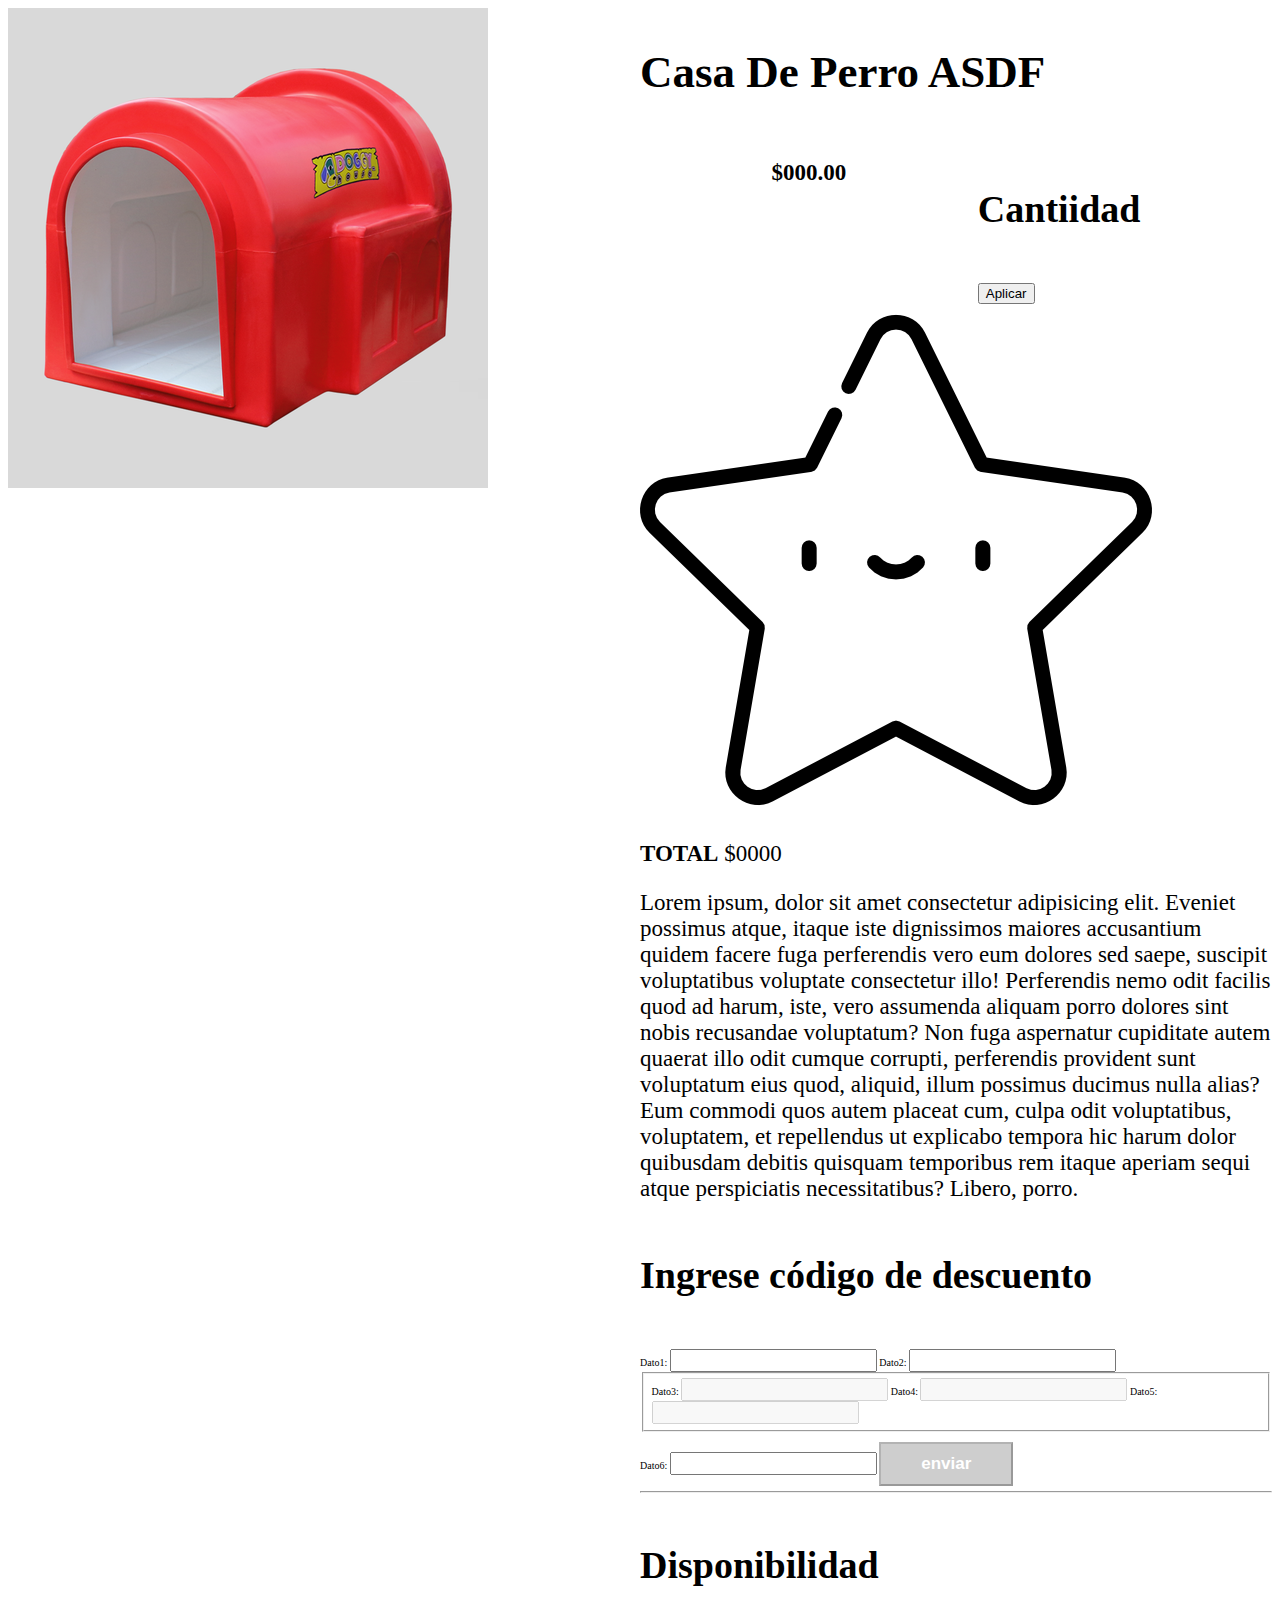
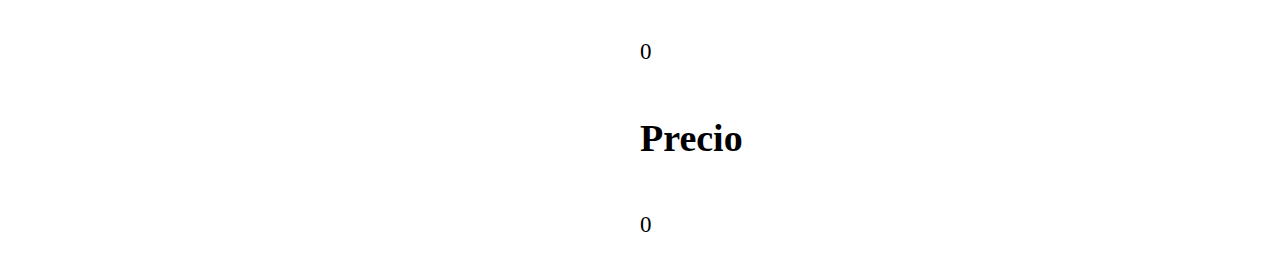
==== commit cbac2618: "carrito funcionando" ====
--- a/index.html
+++ b/index.html
@@ -14,6 +14,7 @@
         <div class="producto">
             <div class="imagen-p">
                 <img src="/assets/img/casa_perro.png" alt="">
+                <form action="borrandoElementos.php"></form>
             </div>
             <div class="texto">
                 <h2>Casa De Perro ASDF</h2>
--- a/assets/css/style.css
+++ b/assets/css/style.css
@@ -8,6 +8,16 @@
 
 
 }
+input{
+    font-family: var(--fuentePrincipal);
+    font-size: 1.5rem;
+}
+video{
+
+    width:100%;
+    max-width:300px;
+
+}
 body{
     transition: all 500ms ease-out;
 }
@@ -23,7 +33,7 @@
     text-decoration: none;
     font-size: 2.3rem;
 }
-h1, h2, h3, h4, h5{
+h1, h2, h3, h4, h5, h6{
     font-family: var(--fuenteHeadings);
     line-height: 1.2;
 }
@@ -41,6 +51,9 @@
 }
 h5{
     font-size: 2.5rem;
+}
+h6{
+    font-size: 2rem;
 }
 img{
     max-width: 100%;
@@ -98,12 +111,16 @@
 .left{
     text-align: left;
 }
+.right{
+    text-align: right;
+}
 .w-80{
     width: 60%;
 }
 .w-100{
     width: 100%!important;
 }
+
 @media(max-width:768px){
     .w-80{
         width: 100%;
@@ -111,6 +128,9 @@
     .w-100{
         width: 100%!important;
         height: 280px;
+    }
+    .w-100-2{
+        width: 100%
     }
 }
 /* Slider */
@@ -987,4 +1007,85 @@
 .nuevo-precio{
     font-size: 2.5rem;
     color: var(--Eggplant);
+}
+.gridCarro{
+    display: grid;
+    grid-template-columns: 15% 80%;
+    
+}
+@media(max-width:768px){
+    .gridCarro{
+        display: flex;
+        flex-direction: column;
+        align-items: center;
+        
+    }
+}
+.concepto{
+    margin-left: 15px;
+}
+.l-1{
+    font-size: 1.7rem;
+}
+.flexCarro{
+    display: flex;
+    justify-content: space-between;
+}
+.borrar{
+    font-size: 1.8rem;
+    font-weight: bold;
+    color: var(--shadow);
+    cursor: pointer;
+    border: none;
+    background-color: transparent;
+    text-align: center;
+    margin-bottom: 1rem;
+    
+}
+.borrar:hover{
+    
+    color: #fff;
+    background-color: #9e1010;
+    border-radius: 40%;
+    text-align: center;
+    border: .2rem #9e1010 solid;
+    padding: 5px;
+}
+
+.bordesCarro{
+    padding: 10px;
+    border-radius: 10px;
+}
+.bordesCarro:nth-child(2n+1){
+    background-color: #9c6d985e;
+}
+.flex-pagar{
+    display: flex;
+    justify-content: center;
+}
+.flex-elementos{
+    display: flex;
+    flex-direction: column;
+    justify-content: center;
+    align-content: center;
+
+}
+.flex-btn{
+    display: flex;
+    justify-content: center;
+}
+.linea{
+    border: 0.5px #7eb827 solid;
+}
+.CarroVacio{
+    height: 50vh;
+    color: var(--plum);
+    background-color: var(--grape);
+    display: flex;
+    justify-content: center;
+    align-items: center;
+}
+.btn_guardar{
+    background-color: transparent;
+    border: none;
 }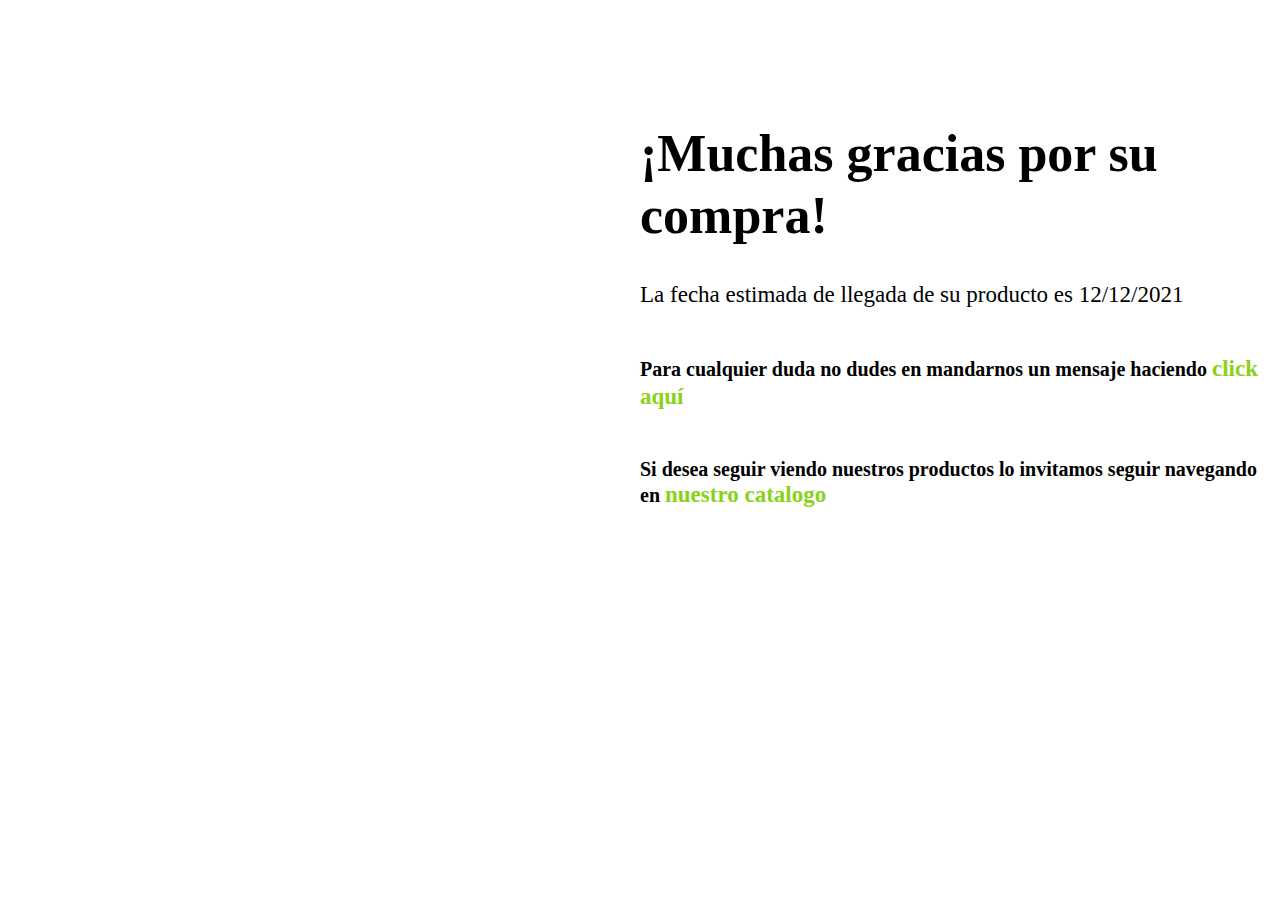
==== commit 8e4bfd20: "haciendo funcionar el pago" ====
--- a/index.html
+++ b/index.html
@@ -10,45 +10,26 @@
     <title>Document</title>
 </head>
 <body>
-    <div class="container">
-        <div class="producto">
-            <div class="imagen-p">
-                <img src="/assets/img/casa_perro.png" alt="">
-                <form action="borrandoElementos.php"></form>
-            </div>
-            <div class="texto">
-                <h2>Casa De Perro ASDF</h2>
-                <div class="flex-prod">
-                    <p><strong>$000.00</strong></p>
-                    <div class="cantidad">
-                        <h4>Cantiidad</h4>
-                        <input type="hidden" value="" name="cantidad" id="">
-                        <button>Aplicar</button>
-                    </div>
-                </div>
-                <img src="/assets/img/estrella.png" alt="">
-                <form action="" method="POST">
-                    <p><strong>TOTAL</strong> $0000</p>
-                </form>
-                <p>Lorem ipsum, dolor sit amet consectetur adipisicing elit. Eveniet possimus atque, itaque iste dignissimos maiores accusantium quidem facere fuga perferendis vero eum dolores sed saepe, suscipit voluptatibus voluptate consectetur illo! Perferendis nemo odit facilis quod ad harum, iste, vero assumenda aliquam porro dolores sint nobis recusandae voluptatum? Non fuga aspernatur cupiditate autem quaerat illo odit cumque corrupti, perferendis provident sunt voluptatum eius quod, aliquid, illum possimus ducimus nulla alias? Eum commodi quos autem placeat cum, culpa odit voluptatibus, voluptatem, et repellendus ut explicabo tempora hic harum dolor quibusdam debitis quisquam temporibus rem itaque aperiam sequi atque perspiciatis necessitatibus? Libero, porro.</p>
-                <h4>Ingrese código de descuento</h4>
-                <form>
-                    Dato1: <input type="text" name="name1">
-                    Dato2: <input type="text" name="name2">
-                    <fieldset disabled>
-                       Dato3: <input type="text" name="name3">
-                       Dato4: <input type="text" name="name1">
-                       Dato5: <input type="text" name="name2">
-                    </fieldset>
-                    Dato6: <input type="text" name="name3">
-                    <input type="submit" class="boton" value="enviar" disabled>
-                 </form> 
-                <hr>
-                <h4>Disponibilidad</h4> <p>0</p>
-                <h4>Precio</h4>
-                <p>0</p>
-                
-            </div>
+    <div class="espacio"></div>
+    <div class="container grid-gracias">
+        <div class="imagen">
+            <div class="gato_gracias"></div>
+            <img src="/petfashion(2)/assets/img/gato.webp" alt="">
         </div>
+        <div class="info">
+            <h1>¡Muchas gracias por su compra!</h1>
+        <p>La fecha estimada de llegada de su producto es  12/12/2021</p>
+        <h6>
+            Para cualquier duda no dudes en mandarnos un mensaje haciendo <a href="contacto2.php"> click aquí</a>
+        </h6>
+        <h6>
+            Si desea seguir viendo nuestros productos lo invitamos seguir navegando en <a href="catalogo.php">nuestro catalogo </a>
+        </h6>
+    
+        </div>
+        
+    </div>
+    </body>
+    </html>
 </body>
 </html>--- a/assets/css/style.css
+++ b/assets/css/style.css
@@ -1088,4 +1088,30 @@
 .btn_guardar{
     background-color: transparent;
     border: none;
+}
+.imagenesCarro{
+    max-width: 100%;
+}
+@media(max-width:786px){
+    .imagenesCarro{
+        max-width: 180px;
+    } 
+}
+.grid-gracias{
+    display: grid;
+    grid-template-columns: repeat(2, 1fr);
+}
+@media (max-width:768px) {
+    .grid-gracias{
+        display: flex;
+        flex-direction: column;
+    }
+}
+.gato-gracias{
+    background-image: url(/petfashion\(2\)/assets/img/gato.webp);
+    background-repeat: no-repeat;
+    background-size: cover;
+    margin-right: 20px;
+    height: 80px;
+
 }